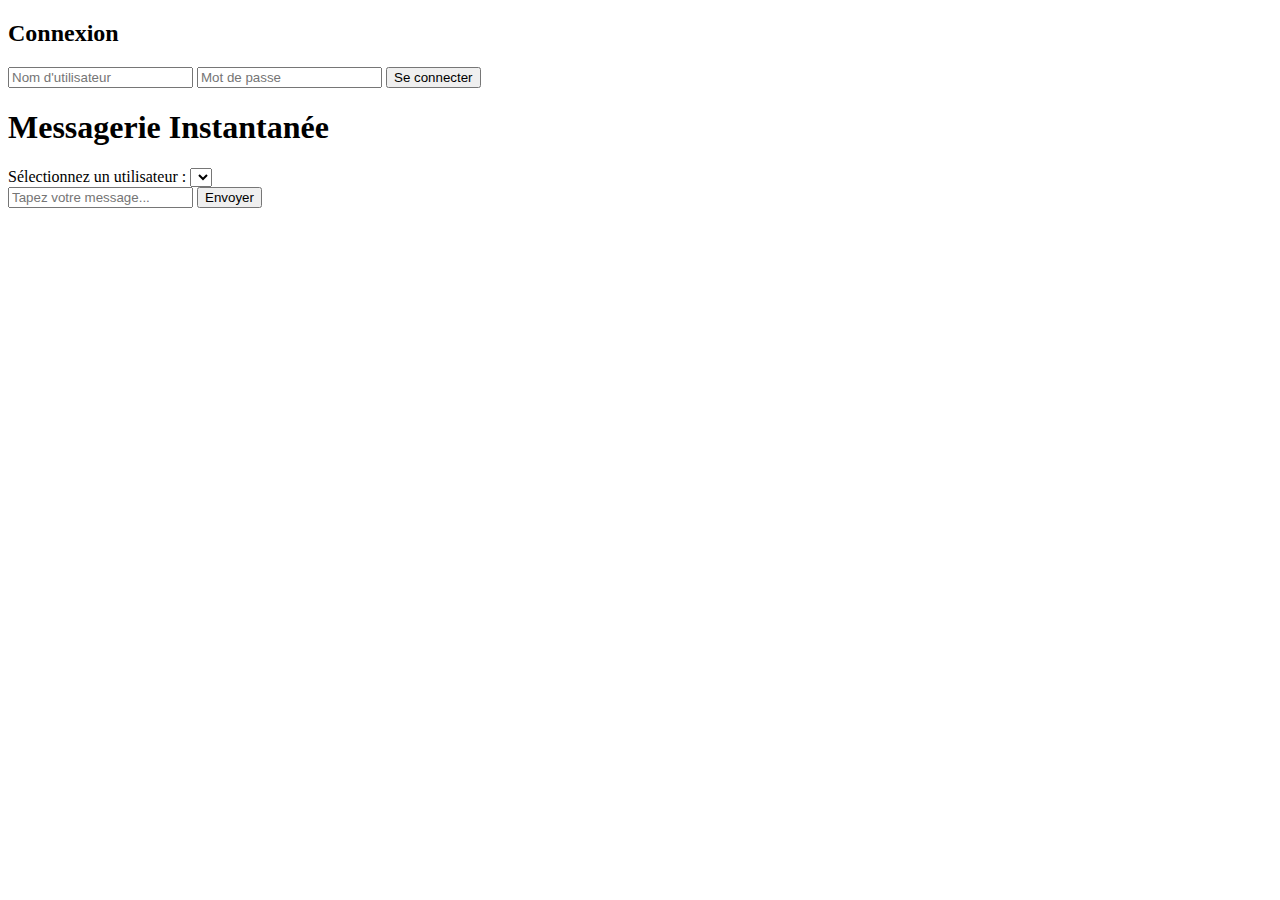
==== index.html @ f69d03a3 "Create index.html" ====
<!DOCTYPE html>
<html lang="fr">
<head>
    <meta charset="UTF-8">
    <meta name="viewport" content="width=device-width, initial-scale=1.0">
    <title>Messagerie Instantanée</title>
    <link rel="stylesheet" href="styles.css">
</head>
<body>
    <div class="login-container" id="login-container">
        <h2>Connexion</h2>
        <input type="text" id="login-username" placeholder="Nom d'utilisateur">
        <input type="password" id="login-password" placeholder="Mot de passe">
        <button id="login-button">Se connecter</button>
    </div>
    <div class="connected-user" id="connected-user" style="display: none;">
        <p>Utilisateur connecté : <span id="connected-username"></span> <button id="logout-button">Déconnexion</button></p>
    </div>
    <div class="chat-container">
        <div class="chat-header">
            <h1>Messagerie Instantanée</h1>
        </div>
        <div class="user-selection">
            <label for="user-select">Sélectionnez un utilisateur :</label>
            <select id="user-select">
                <!-- Les options seront ajoutées ici par JavaScript -->
            </select>
        </div>
        <div class="chat-messages" id="chat-messages">
            <!-- Les messages seront affichés ici -->
        </div>
        <div class="chat-input">
            <input type="text" id="message-input" placeholder="Tapez votre message...">
            <button id="send-button">Envoyer</button>
        </div>
    </div>
    <script src="app.js"></script>
</body>
</html>
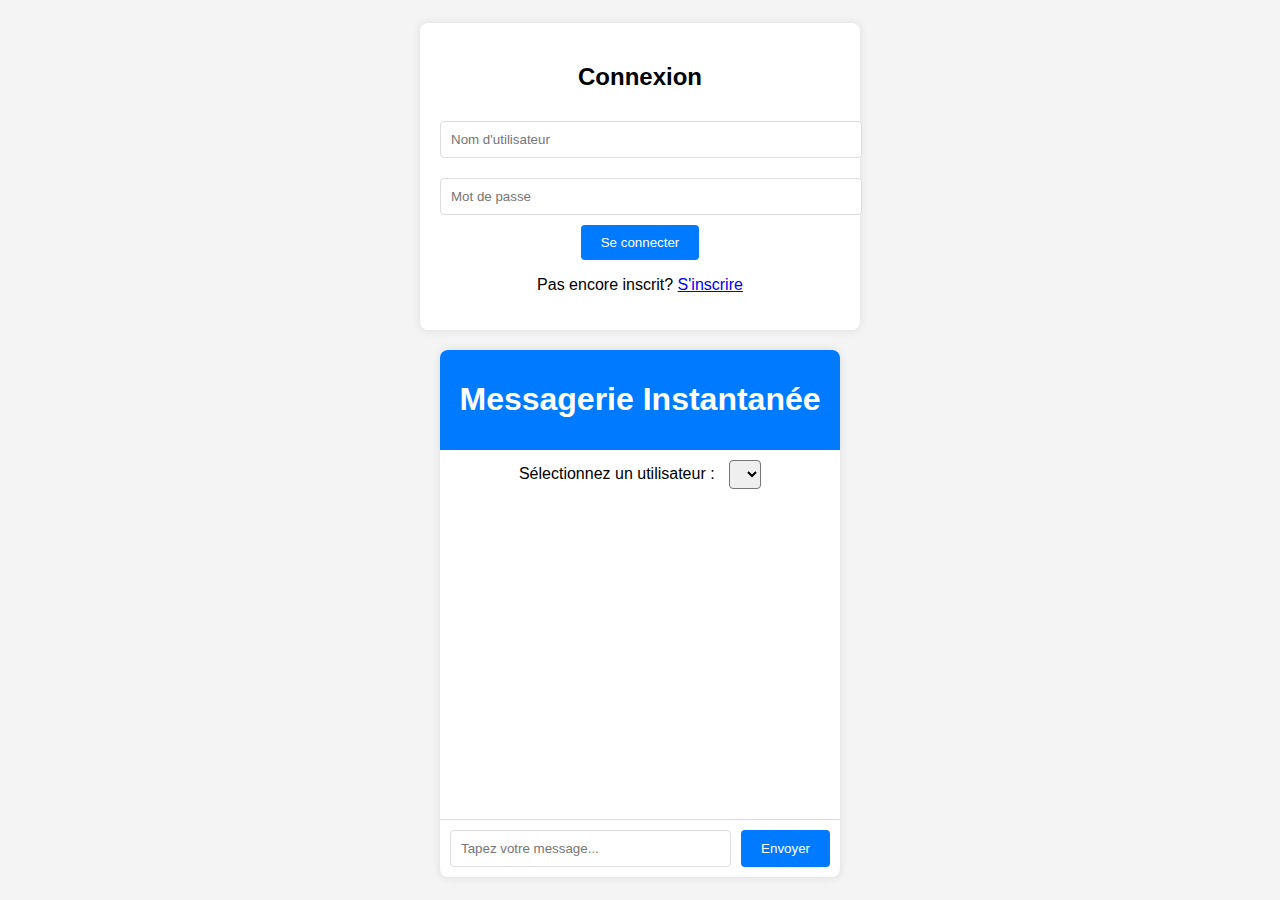
==== commit 5f4b6fe4: "Update index.html" ====
--- a/index.html
+++ b/index.html
@@ -12,6 +12,7 @@
         <input type="text" id="login-username" placeholder="Nom d'utilisateur">
         <input type="password" id="login-password" placeholder="Mot de passe">
         <button id="login-button">Se connecter</button>
+        <p>Pas encore inscrit? <a href="https://mdp2014.github.io/messagerie/inscription.html">S'inscrire</a></p>
     </div>
     <div class="connected-user" id="connected-user" style="display: none;">
         <p>Utilisateur connecté : <span id="connected-username"></span> <button id="logout-button">Déconnexion</button></p>
--- a/styles.css
+++ b/styles.css
@@ -0,0 +1,174 @@
+body {
+    font-family: Arial, sans-serif;
+    background-color: #f4f4f4;
+    display: flex;
+    flex-direction: column;
+    justify-content: center;
+    align-items: center;
+    height: 100vh;
+    margin: 0;
+}
+
+.login-container {
+    width: 400px;
+    background-color: #fff;
+    border-radius: 8px;
+    box-shadow: 0 0 10px rgba(0, 0, 0, 0.1);
+    padding: 20px;
+    margin-bottom: 20px;
+    text-align: center;
+}
+
+.login-container input {
+    width: 100%;
+    padding: 10px;
+    margin: 10px 0;
+    border: 1px solid #ddd;
+    border-radius: 4px;
+}
+
+.login-container button {
+    padding: 10px 20px;
+    background-color: #007bff;
+    color: #fff;
+    border: none;
+    border-radius: 4px;
+    cursor: pointer;
+}
+
+.login-container button:hover {
+    background-color: #0056b3;
+}
+
+.connected-user {
+    width: 400px;
+    background-color: #fff;
+    border-radius: 8px;
+    box-shadow: 0 0 10px rgba(0, 0, 0, 0.1);
+    padding: 10px;
+    margin-bottom: 20px;
+    text-align: center;
+}
+
+.connected-user button {
+    padding: 5px 10px;
+    background-color: #dc3545;
+    color: #fff;
+    border: none;
+    border-radius: 4px;
+    cursor: pointer;
+}
+
+.connected-user button:hover {
+    background-color: #c82333;
+}
+
+.chat-container {
+    width: 400px;
+    background-color: #fff;
+    border-radius: 8px;
+    box-shadow: 0 0 10px rgba(0, 0, 0, 0.1);
+    overflow: hidden;
+}
+
+.chat-header {
+    background-color: #007bff;
+    color: #fff;
+    padding: 10px;
+    text-align: center;
+}
+
+.user-selection {
+    padding: 10px;
+    text-align: center;
+}
+
+.user-selection label {
+    margin-right: 10px;
+}
+
+.user-selection select {
+    padding: 5px;
+    border-radius: 4px;
+}
+
+.chat-messages {
+    height: 300px;
+    overflow-y: auto;
+    padding: 10px;
+    border-bottom: 1px solid #ddd;
+}
+
+.chat-messages .message {
+    margin: 5px 0;
+    padding: 10px;
+    border-radius: 5px;
+    max-width: 70%;
+    word-wrap: break-word;
+    position: relative;
+}
+
+.chat-messages .message.sent {
+    background-color: #dcf8c6;
+    align-self: flex-end;
+    text-align: right;
+}
+
+.chat-messages .message.received {
+    background-color: #fff;
+    align-self: flex-start;
+    text-align: left;
+}
+
+.chat-messages .date {
+    text-align: center;
+    margin: 10px 0;
+    font-weight: bold;
+}
+
+.chat-messages .delete-button {
+    position: absolute;
+    top: -5px;
+    right: -5px;
+    cursor: pointer;
+    color: #aaa;
+    font-size: 10px;
+    background-color: transparent;
+    border: none;
+    padding: 0;
+    display: flex;
+    align-items: center;
+    justify-content: center;
+    opacity: 0.5;
+    transition: opacity 0.3s;
+}
+
+.chat-messages .delete-button:hover {
+    opacity: 1;
+}
+
+.chat-input {
+    display: flex;
+    padding: 10px;
+}
+
+.chat-input input {
+    flex: 1;
+    padding: 10px;
+    border: 1px solid #ddd;
+    border-radius: 4px;
+}
+
+.chat-input button {
+    padding: 10px 20px;
+    margin-left: 10px;
+    background-color: #007bff;
+    color: #fff;
+    border: none;
+    border-radius: 4px;
+    cursor: pointer;
+}
+
+.chat-input button:hover {
+    background-color: #0056b3;
+}
